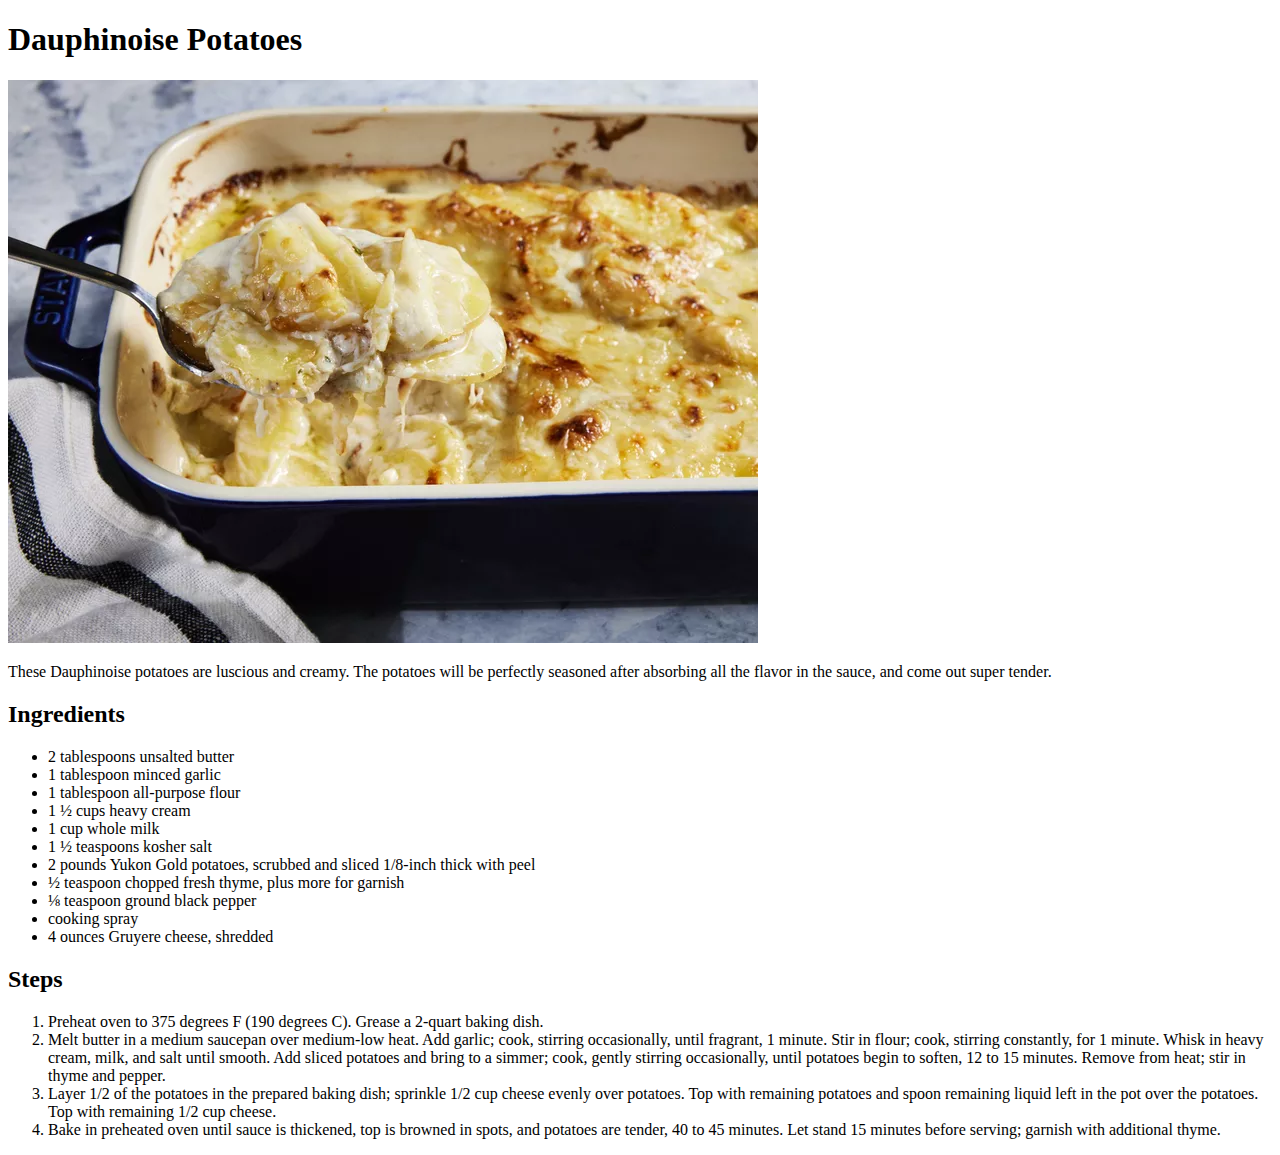
==== dauphinoise_potatoes.html @ 2efd82eb "HTML Foundations" ====
<!DOCTYPE html>
<html lang="en">

<head>
    <title>Recipes</title>
</head>

<body>
    <h1>Dauphinoise Potatoes</h1>
    <img src="images/dauphinoise-potatoes.webp">
    <p>These Dauphinoise potatoes are luscious and creamy. The potatoes will be perfectly seasoned after absorbing all
        the flavor in the sauce, and come out super tender.</p>
    <h2>Ingredients</h2>
    <ul>
        <li>2 tablespoons unsalted butter</li>
        <li>1 tablespoon minced garlic</li>
        <li>1 tablespoon all-purpose flour</li>
        <li>1 ½ cups heavy cream</li>
        <li>1 cup whole milk</li>
        <li>1 ½ teaspoons kosher salt</li>
        <li>2 pounds Yukon Gold potatoes, scrubbed and sliced 1/8-inch thick with peel</li>
        <li>½ teaspoon chopped fresh thyme, plus more for garnish</li>
        <li>⅛ teaspoon ground black pepper</li>
        <li>cooking spray</li>
        <li>4 ounces Gruyere cheese, shredded</li>
    </ul>
    <h2>Steps</h2>
    <ol>
        <li>Preheat oven to 375 degrees F (190 degrees C). Grease a 2-quart baking dish.</li>
        <li>Melt butter in a medium saucepan over medium-low heat. Add garlic; cook, stirring occasionally, until
            fragrant, 1 minute. Stir in flour; cook, stirring constantly, for 1 minute. Whisk in heavy cream, milk, and
            salt until smooth. Add sliced potatoes and bring to a simmer; cook, gently stirring occasionally, until
            potatoes begin to soften, 12 to 15 minutes. Remove from heat; stir in thyme and pepper.</li>
        <li>Layer 1/2 of the potatoes in the prepared baking dish; sprinkle 1/2 cup cheese evenly over potatoes. Top
            with remaining potatoes and spoon remaining liquid left in the pot over the potatoes. Top with remaining 1/2
            cup cheese.</li>
        <li>Bake in preheated oven until sauce is thickened, top is browned in spots, and potatoes are tender, 40 to 45
            minutes. Let stand 15 minutes before serving; garnish with additional thyme.</li>
    </ol>
</body>

</html>
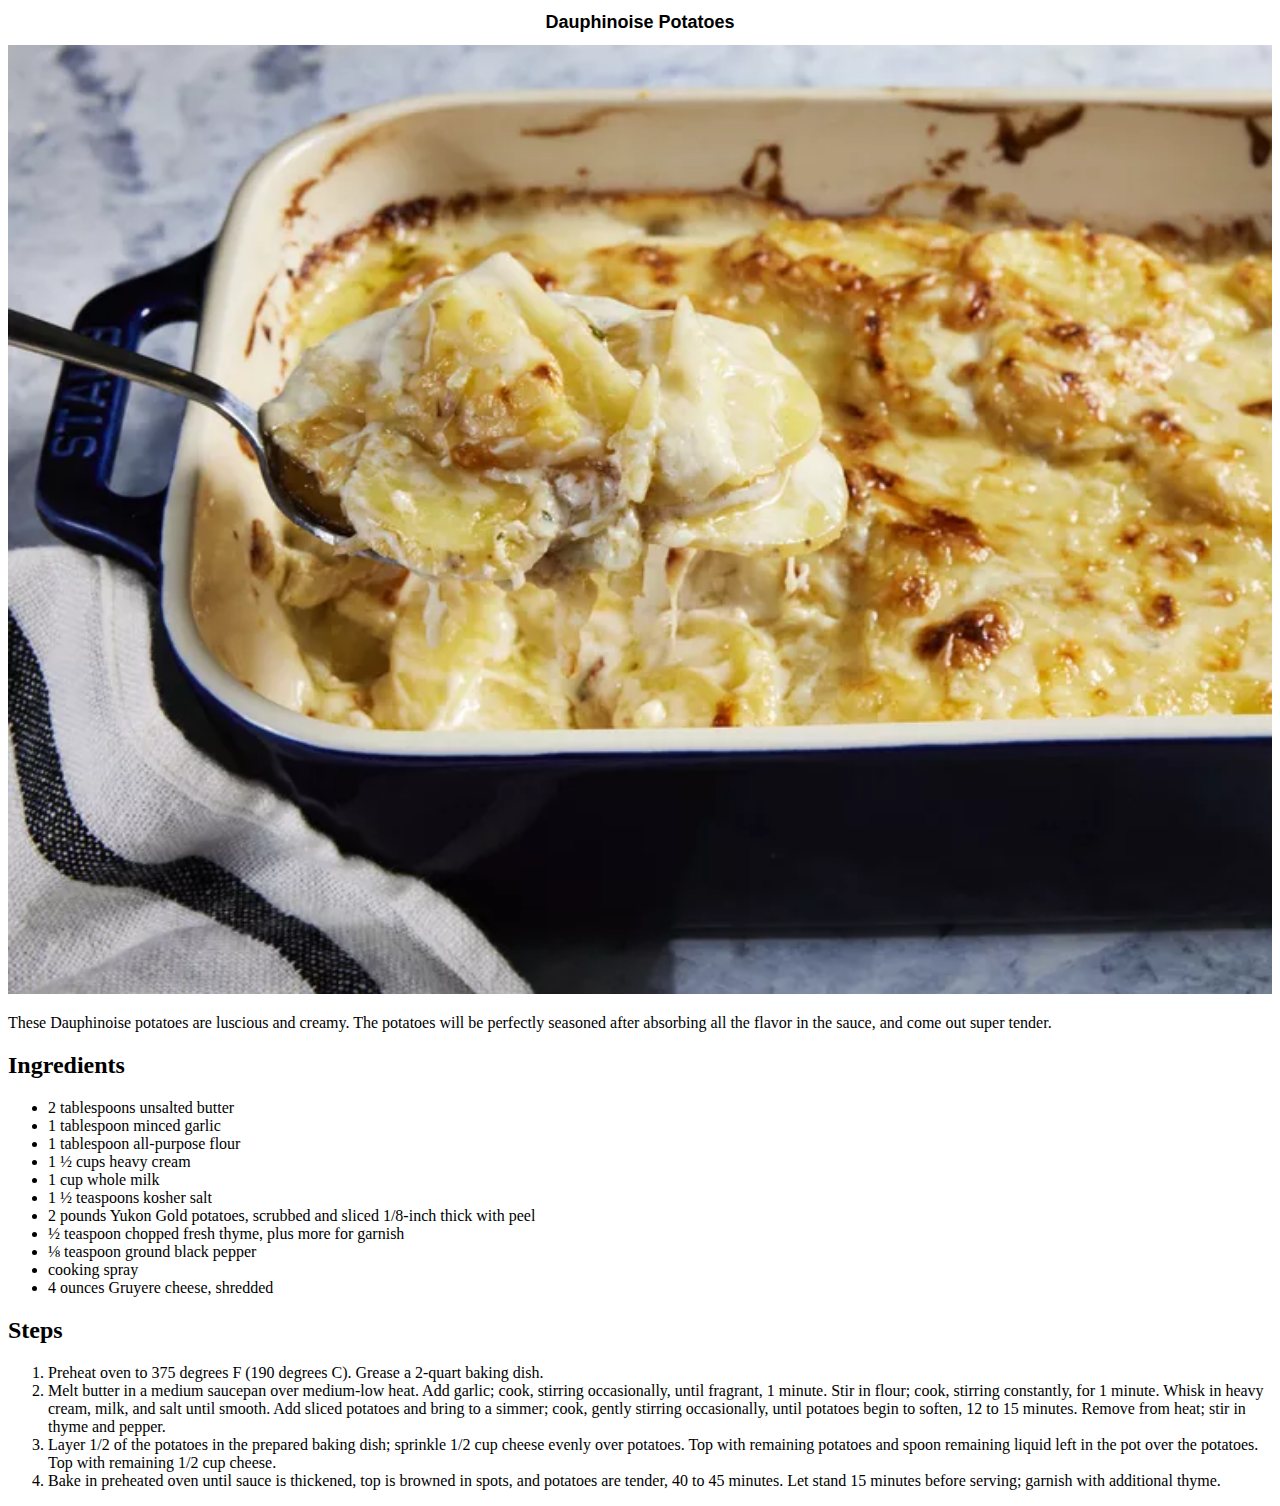
==== commit fcc2fc09: "HTML Foundations" ====
--- a/dauphinoise_potatoes.html
+++ b/dauphinoise_potatoes.html
@@ -3,6 +3,7 @@
 
 <head>
     <title>Recipes</title>
+    <link rel="stylesheet" type="text/css" href="styles.css">
 </head>
 
 <body>
--- a/styles.css
+++ b/styles.css
@@ -0,0 +1,9 @@
+h1 {
+    text-align: center;
+    font-size: large;
+    font-family: Verdana, Geneva, Tahoma, sans-serif;
+}
+
+img {
+    height: 300;
+    width: 100%;